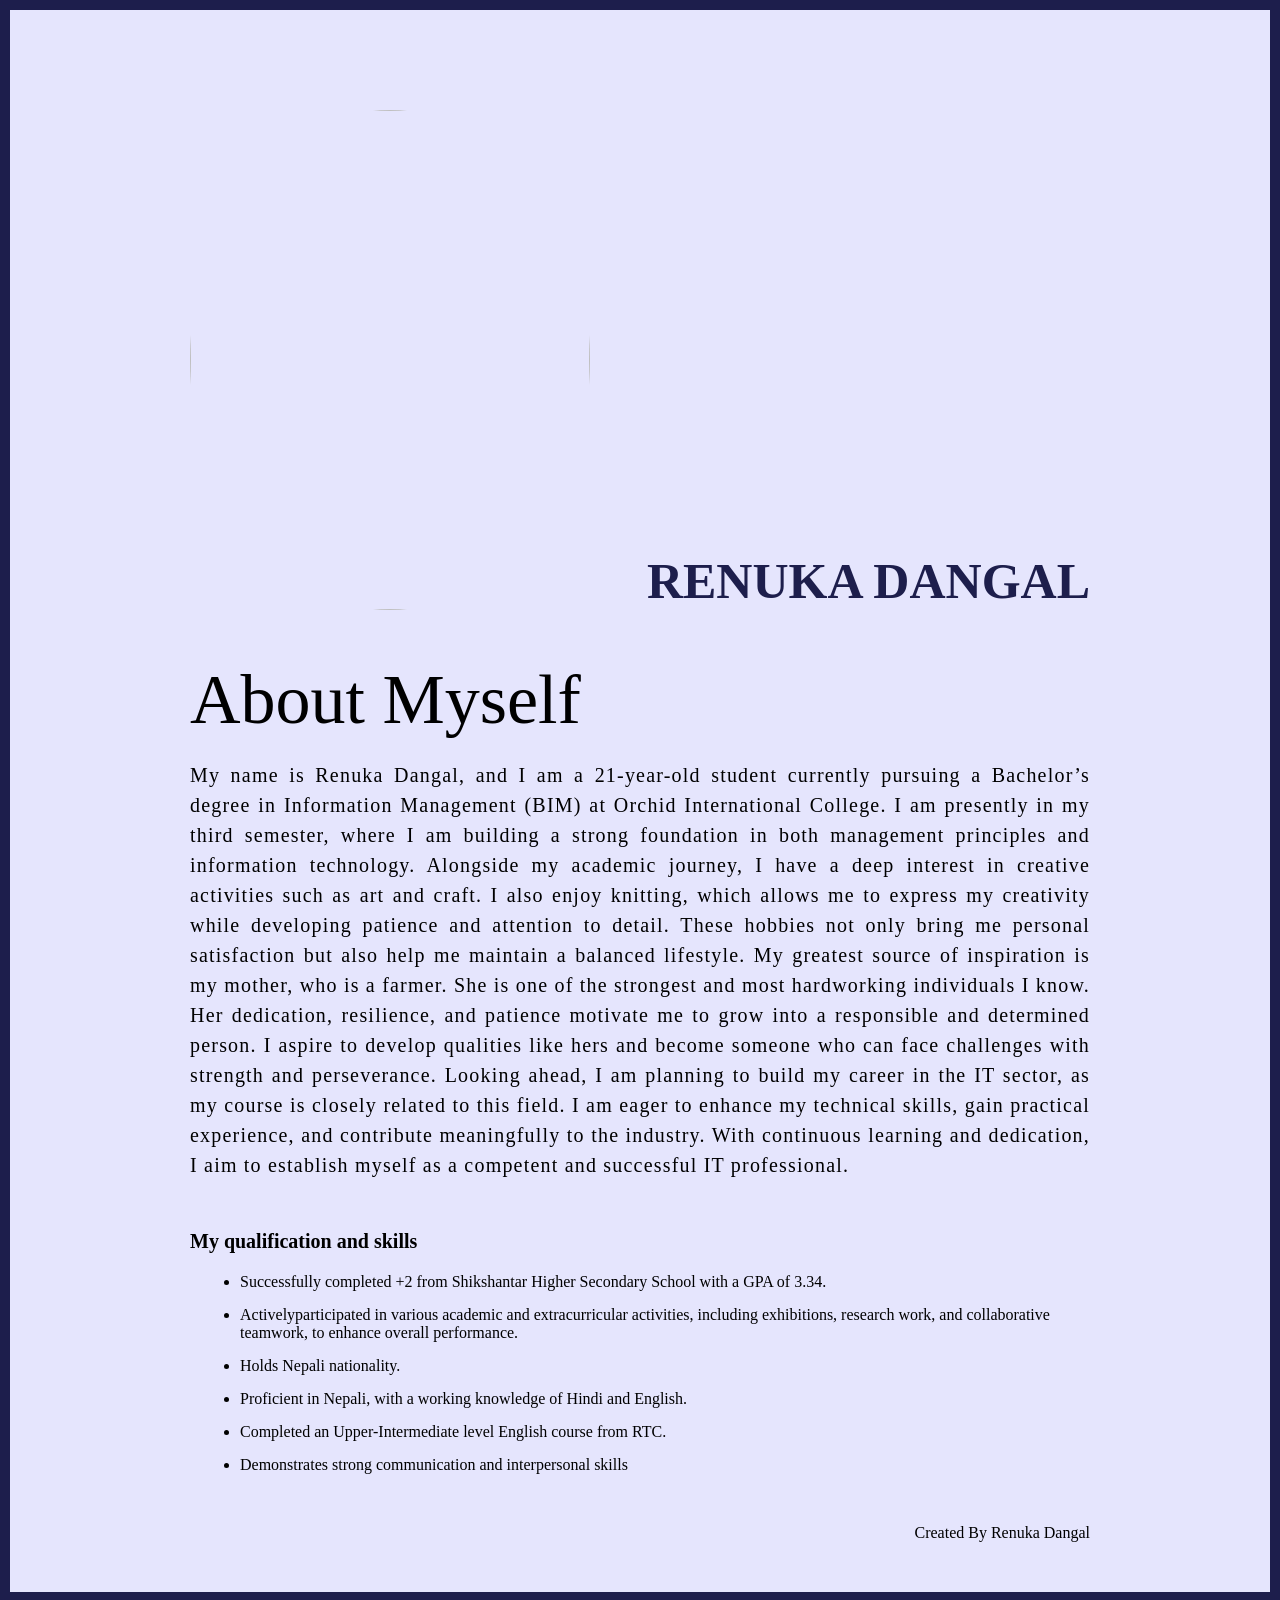
==== practicce/index.html @ 0d03e480 "first practice" ====
<!DOCTYPE html>
<html lang="en">

<head>
  <meta charset="UTF-8">
  <meta name="viewport" content="width=, initial-scale=1.0">
  <title>About My Self</title>
  <link rel="stylesheet" href="style.css">
</head>

<body>
  <div class="container">
    <div class="content">
      <section class="top_section">
        <div class="image_container">
          <img src="c:\Users\Dell\OneDrive\Desktop\Renu.jpeg">

        </div>
        <div>

          <h1> Renuka Dangal</h1>
        
        </div>
      </section>
      <section class="about_section">
        <h2> About Myself </h2>
        <p>
          My name is Renuka Dangal, and I am a 21-year-old student currently pursuing a Bachelor’s 
          degree in Information Management (BIM) at Orchid International College. I am presently in 
          my third semester, where I am building a strong foundation in both management principles 
          and information technology.
Alongside my academic journey, I have a deep interest in creative activities such as art and craft. 
I also enjoy knitting, which allows me to express my creativity while developing patience and attention
 to detail. These hobbies not only bring me personal satisfaction but also help me maintain a balanced
  lifestyle.
My greatest source of inspiration is my mother, who is a farmer. She is one of the strongest and 
most hardworking individuals I know. Her dedication, resilience, and patience motivate me to grow 
into a responsible and determined person. I aspire to develop qualities like hers and become someone
 who can face challenges with strength and perseverance.
Looking ahead, I am planning to build my career in the IT sector, as my course is closely related to
 this field. I am eager to enhance my technical skills, gain practical experience, and contribute 
 meaningfully to the industry. With continuous learning and dedication, I aim to establish myself as
  a competent and successful IT professional.

        </p>
      </section>
      <section class="biography_section">
        <h3> My qualification and skills</h3>
        <ul>
          <li>Successfully completed +2 from Shikshantar Higher Secondary School with a GPA of 3.34.</li>
<li>Activelyparticipated in various academic and extracurricular activities, including exhibitions, 
research work, and collaborative teamwork, to enhance overall performance.</li>
<li>Holds Nepali nationality.</li>
<li>Proficient in Nepali, with a working knowledge of Hindi and English.</li>
<li>Completed an Upper-Intermediate level English course from RTC.</li>
<li>Demonstrates strong communication and interpersonal skills</li>
        </ul>
      </section>
      <footer>
        <p>Created By Renuka Dangal</p>
      </footer>
    </div>
  </div>

</body>

</html>
---- practicce/style.css ----
* {
    margin: 0;
    padding: 0;
    box-sizing: border-box;
}

.container {
    background-color: #e5e5fd;
    min-height: 100vh;
    border: 10px solid #1d1e4c;
}

.content {
    max-width: 900px;
    margin: 0 auto;
}

.top_section {
    margin-top: 100px;
    display: flex;
    justify-content: space-between;
    align-items: flex-end;
}

.top_section h1 {
    font-size: 50px;
    font-weight: bold;
    color: #1d1e4c;
    text-transform: uppercase;
}

.top_section h4 {
    text-align: end;
    font-size: 30px;
}

.image_container {
    border-radius: 50%;
    overflow: hidden;
}

.image_container,
img {
    width: 400px;
    height: 500px;
}

.about_section {
    margin-top: 50px;
}

.about_section h2 {
    font-size: 70px;
    font-weight: 400;
    margin-bottom: 20px
}

.about_section p {
    font-size: 20px;
    line-height: 30px;
    letter-spacing: 1.2px;
    text-align: justify;
}

.biography_section {
    margin: 50px 0;

}

.biography_section h3 {
    margin-bottom: 20px;
    font-size: 20px;
}

.biography_section ul {
    margin-left: 50px;
    
}

.biography_section li {
    margin-bottom: 15px;
}

footer {
    margin: 50px 0;

}

footer p {
    text-align: end;

}
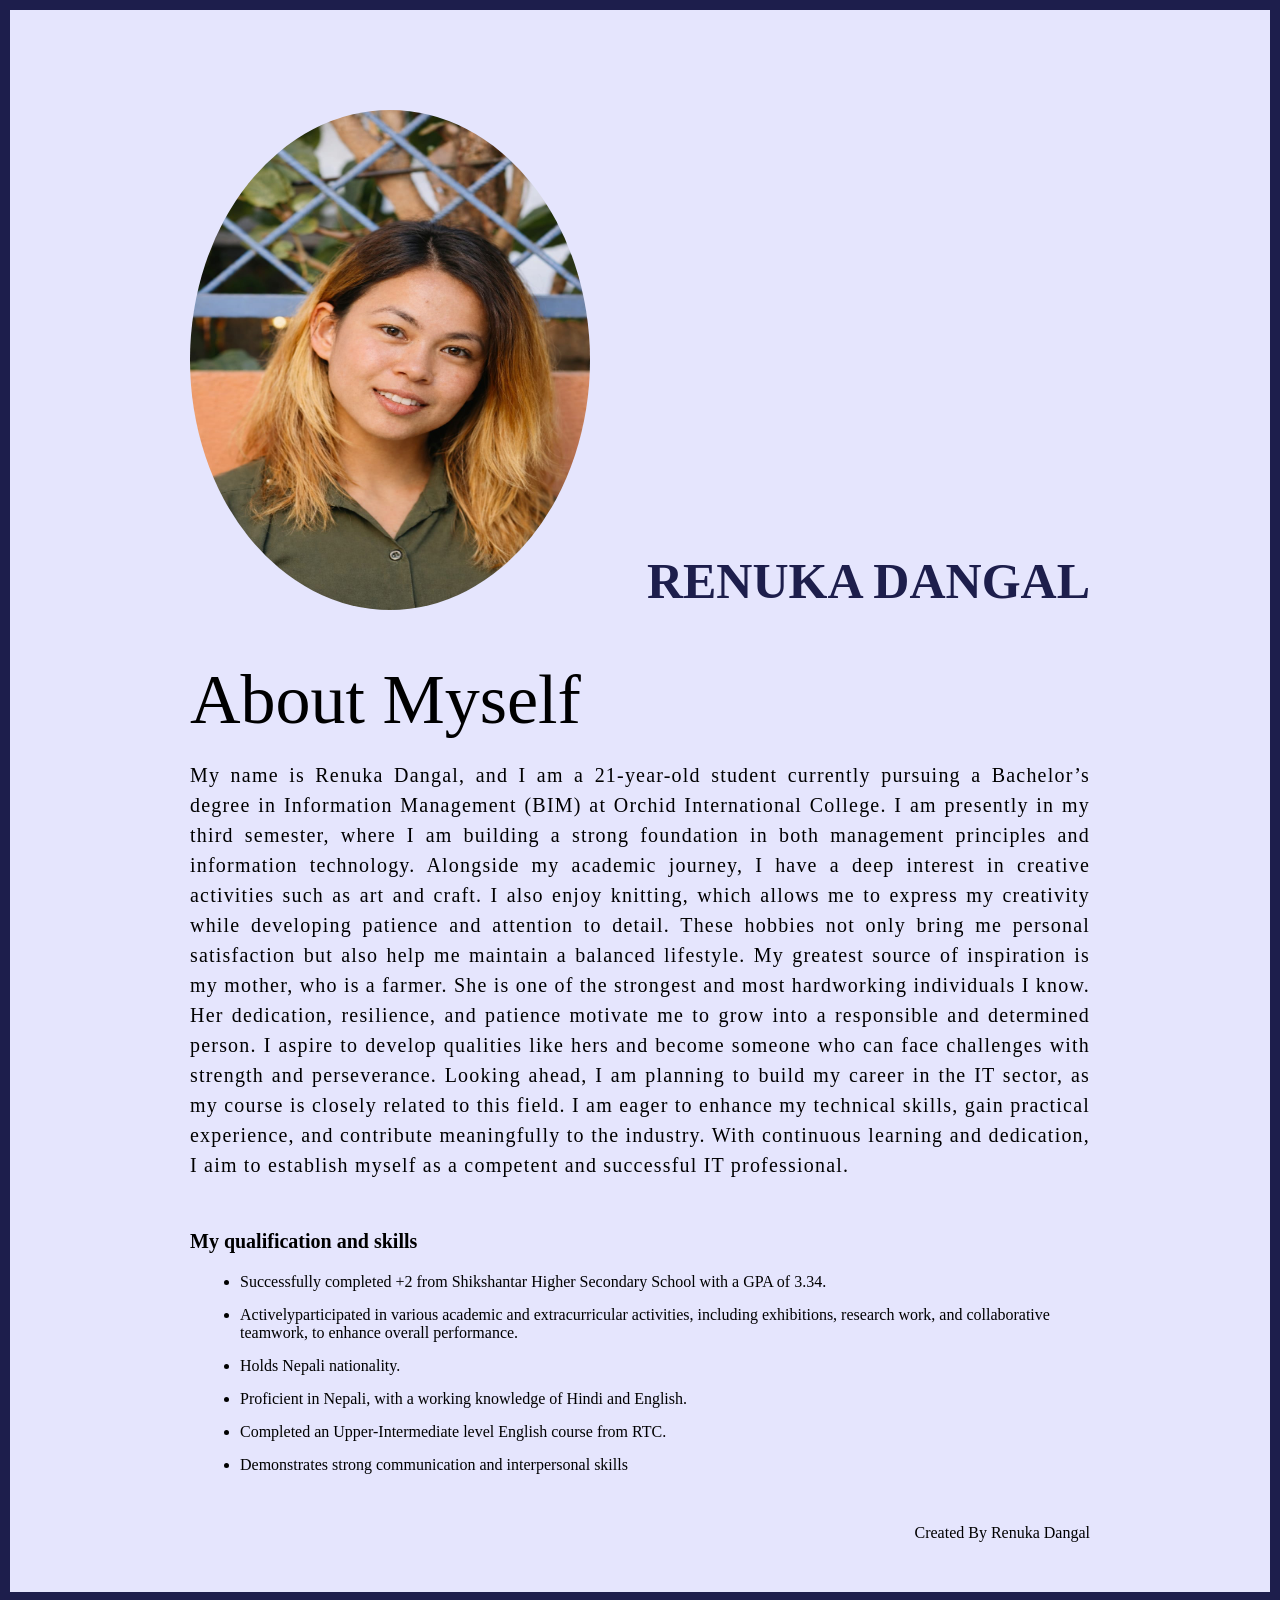
==== commit 95754ded: "second Practice" ====
--- a/practicce/index.html
+++ b/practicce/index.html
@@ -13,7 +13,7 @@
     <div class="content">
       <section class="top_section">
         <div class="image_container">
-          <img src="c:\Users\Dell\OneDrive\Desktop\Renu.jpeg">
+          <img src="Renu.jpeg">
 
         </div>
         <div>
